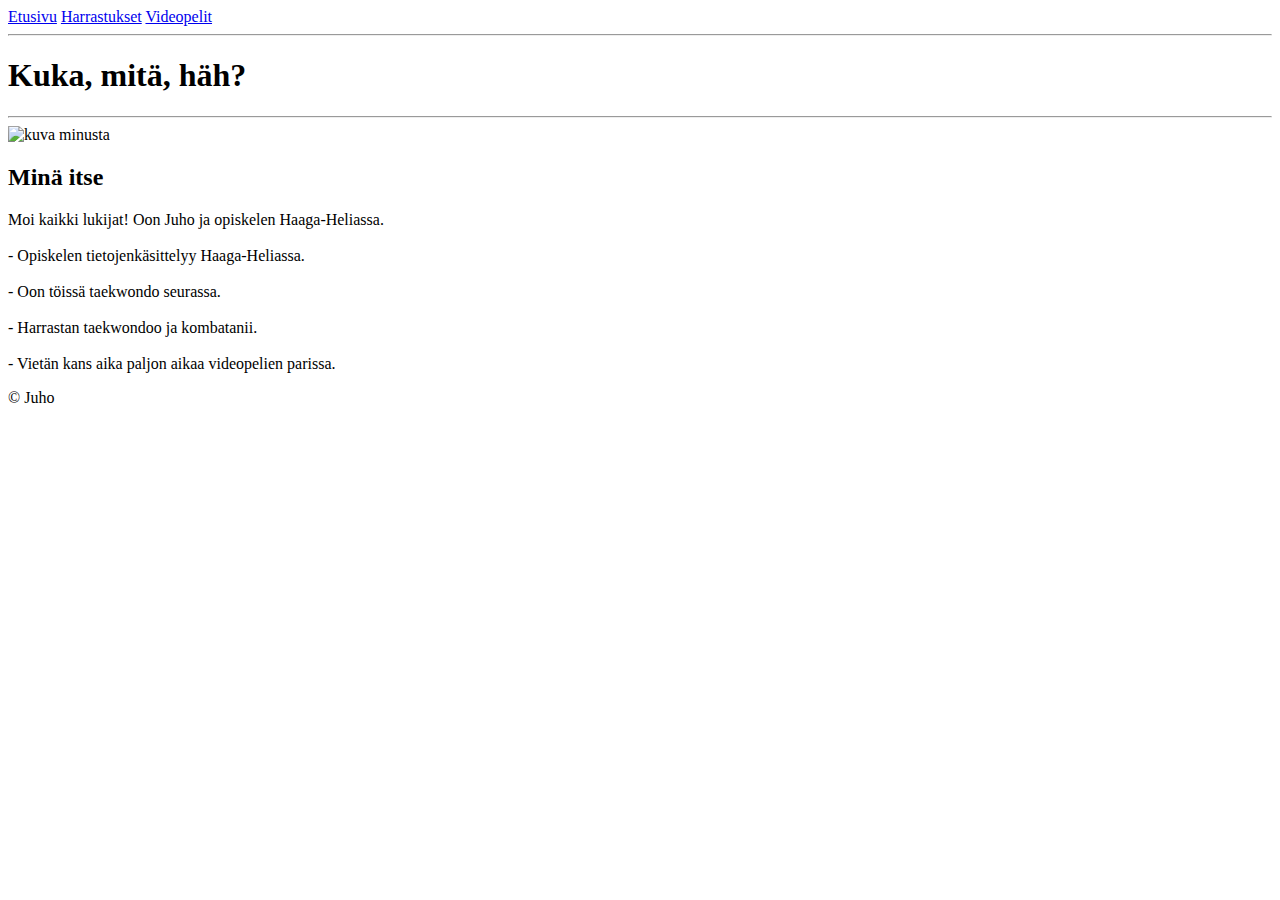
==== index.html @ f8bed450 "Create index.html" ====
<!DOCTYPE html>
<html lang="fi">
<head>
    <meta charset="UTF-8">
    <meta name="description" content="Mielenkiinnot">
    <meta name="author" content="Juho">
    <meta name="viewport" content="width=device-width, initial-scale=1.0">
    <title>Mielenkiinnot Juho Talvitie</title>

    <link href="css/omansivuntyyli.css" rel="stylesheet" type="text/css">
</head>
<body>
    <nav>
        <a href="Etusivu.html">Etusivu</a>
        <a href="harrastus.html">Harrastukset</a>
        <a href="Videopeli.html">Videopelit</a>
    </nav>
    <hr>
    <h1>Kuka, mitä, häh?</h1>
    <hr>
    <main>
            <div class="Etusivunkuva">
                <img src="kuvat/Etusivukuva.jpg" alt="kuva minusta" width="40%" height="auto">
            </div>
            <div class="Etucontainer">
            <div class="Etusivunteksti">
                <h2>Minä itse</h2>
                <p>Moi kaikki lukijat! Oon Juho ja opiskelen Haaga-Heliassa.<br><br>
                - Opiskelen tietojenkäsittelyy Haaga-Heliassa.<br><br>
                - Oon töissä taekwondo seurassa.<br><br>
                - Harrastan taekwondoo ja kombatanii.<br><br>
                - Vietän kans aika paljon aikaa videopelien parissa.
                </p>
            </div>
        </div>
    </main>
    <footer>
        &copy; Juho
    </footer>
</body>
</html>
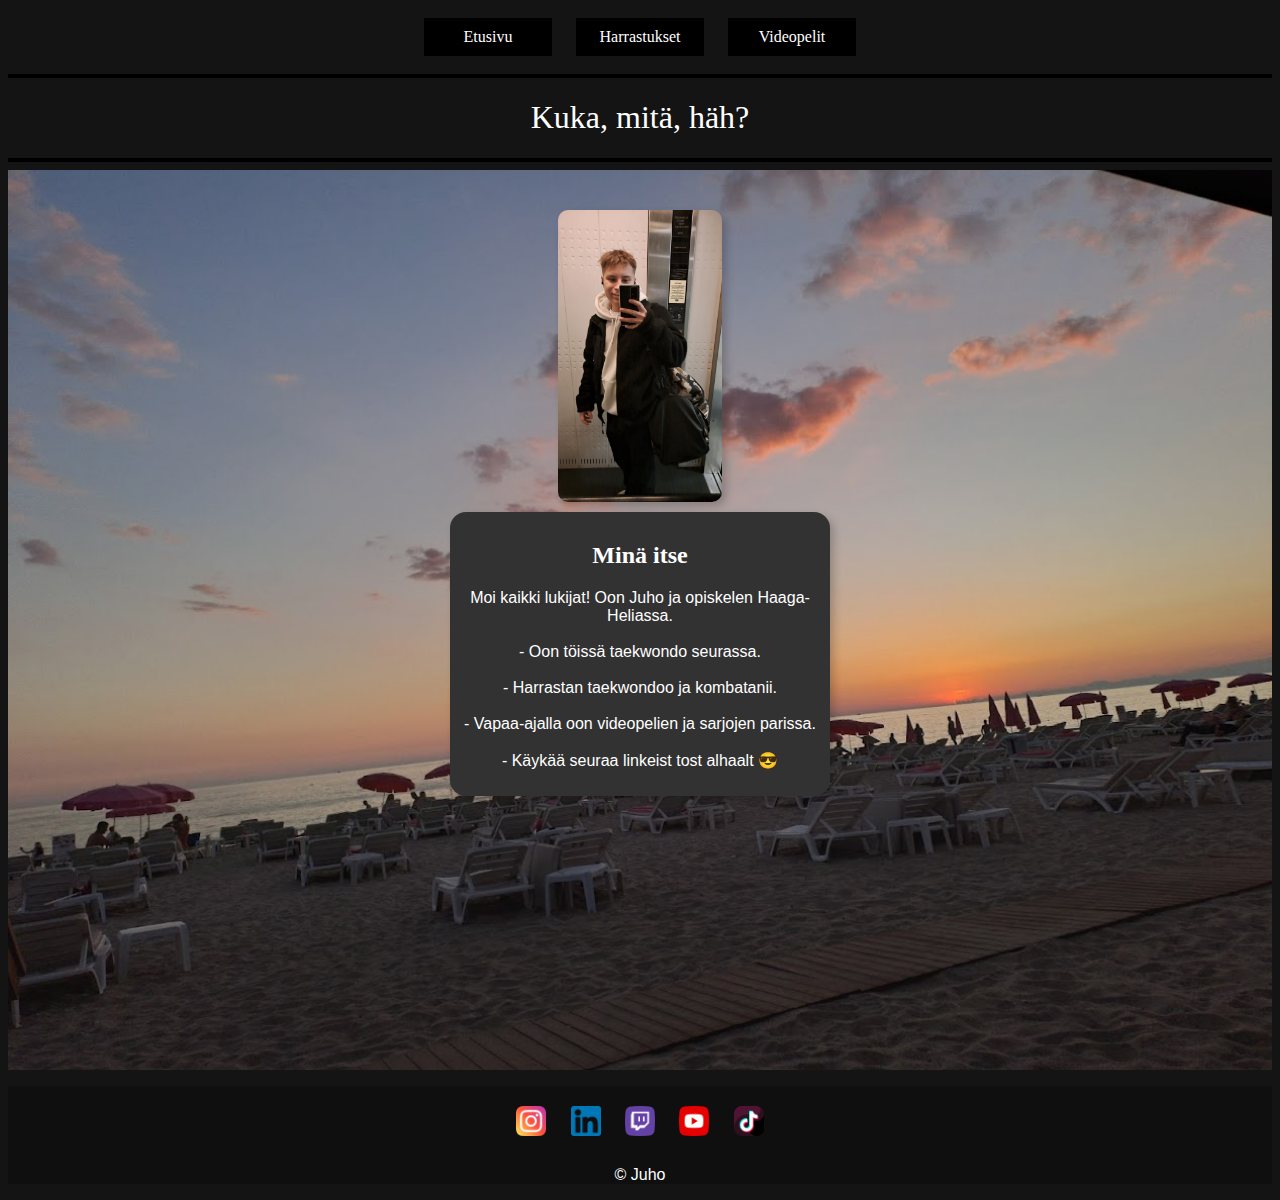
==== commit b350e237: "Update index.html" ====
--- a/index.html
+++ b/index.html
@@ -18,24 +18,43 @@
     <hr>
     <h1>Kuka, mitä, häh?</h1>
     <hr>
-    <main>
-            <div class="Etusivunkuva">
-                <img src="kuvat/Etusivukuva.jpg" alt="kuva minusta" width="40%" height="auto">
+
+    <div class="background-section">
+        <main>
+            <div class="content-container">
+                <img src="kuvat/Etusivukuva.jpg" alt="Etusivun kuva" class="Etusivunkuva">
+                <div class="teksti">
+                    <h2>Minä itse</h2>
+                    <p>Moi kaikki lukijat! Oon Juho ja opiskelen Haaga-Heliassa.<br><br>
+                    - Oon töissä taekwondo seurassa.<br><br>
+                    - Harrastan taekwondoo ja kombatanii.<br><br>
+                    - Vapaa-ajalla oon videopelien ja sarjojen parissa.<br><br>
+                    - Käykää seuraa linkeist tost alhaalt &#128526;
+                    </p>
+                </div>
             </div>
-            <div class="Etucontainer">
-            <div class="Etusivunteksti">
-                <h2>Minä itse</h2>
-                <p>Moi kaikki lukijat! Oon Juho ja opiskelen Haaga-Heliassa.<br><br>
-                - Opiskelen tietojenkäsittelyy Haaga-Heliassa.<br><br>
-                - Oon töissä taekwondo seurassa.<br><br>
-                - Harrastan taekwondoo ja kombatanii.<br><br>
-                - Vietän kans aika paljon aikaa videopelien parissa.
-                </p>
-            </div>
-        </div>
-    </main>
+        </main>
+    </div>
+
     <footer>
-        &copy; Juho
+        <p>
+            <a href="https://www.instagram.com/juho.talvitie/">
+                <img src="kuvat/instagram.png" alt="Instagram" width="30px" height="30px">
+            </a>
+            <a href="https://www.linkedin.com/in/juho-talvitie-207307333">
+                <img src="kuvat/linkedin.png" alt="LinkedIn" width="30px" height="30px">
+            </a>
+            <a href="https://www.twitch.tv/miscsx">
+                <img src="kuvat/twitch.png" alt="Twitch" width="30px" height="30px">
+            </a>
+            <a href="https://www.youtube.com/@Miscsx">
+                <img src="kuvat/youtube.png" alt="YouTube" width="30px" height="30px">
+            </a>
+            <a href="https://www.tiktok.com/@miscsx">
+                <img src="kuvat/tiktok.png" alt="TikTok" width="30px" height="30px">
+            </a>
+        </p>
+        <p>&copy; Juho</p>
     </footer>
 </body>
 </html>
--- a/css/omansivuntyyli.css
+++ b/css/omansivuntyyli.css
@@ -0,0 +1,135 @@
+hr {border: 2px solid black;}
+
+* {box-sizing: border-box;}
+
+nav {text-align: center;}
+
+nav a {color: rgb(255, 255, 255);
+    background-color: rgb(0, 0, 0);
+    padding: 10px;
+    margin: 10px;
+    text-decoration: none;
+display: inline-block;
+width:8em;}
+
+body {
+    color: white;
+    background-color: rgb(20, 20, 20);
+}
+
+.content-container {
+    display: flex;
+    flex-direction: column;
+    align-items: center;
+    justify-content: center;
+    margin: 20px auto;
+    text-align: center;
+}
+
+.teksti {
+    max-width: 30%;
+    margin: 10px auto;
+    padding: 10px;
+    background-color: rgb(50, 50, 50);
+    border-radius: 16px;
+    box-shadow: 4px 4px 8px rgba(0, 0, 0, 0.2);
+    text-align: center;
+}
+
+.Etusivunkuva {
+    display: block;
+    margin: 0 auto;
+    width: 13%;
+    height: auto;
+    border-radius: 10px;
+    box-shadow: 4px 4px 8px rgba(0, 0, 0, 0.2);
+}
+
+.keltvyö img {
+    display: block;
+    margin: 0 auto;
+    width: 25%;
+    height: auto;
+    border-radius: 10px;
+    box-shadow: 4px 4px 8px rgba(0, 0, 0, 0.2);
+}
+
+h1 {text-align: center;  
+    font-family: "Edu AU VIC WA NT Arrows", sans-serif;
+    font-family: cursive;
+    font-optical-sizing: auto;
+    font-weight:400;}
+h2 {font-size: x-large;}
+h3 {font-size: x-large;}
+p {font-family:'Trebuchet MS', 'Lucida Sans Unicode', 'Lucida Grande', 'Lucida Sans', Arial, sans-serif}
+
+footer {text-align: center;
+    background-color:rgb(15, 15, 15);
+}
+footer a {
+    padding-top: 10px;
+    margin: 10px;
+    text-decoration: none;
+    display: inline-block;
+}
+
+.background-section {
+    background-image: url('../kuvat/Kesäkuva.jpg');
+    background-size: cover;
+    background-position: center;
+    background-repeat: no-repeat;
+    position: relative;
+    margin-top: 0;
+    padding-top: 20px;
+    width: 100%;
+    min-height: 100vh;
+    z-index: -1;
+}
+
+.background-image2 {
+    background-image: url('../kuvat/Sali.jpg');
+    background-size: cover;
+    background-position: center;
+    background-repeat: no-repeat;
+    position: relative;
+    margin-top: 0;
+    padding-top: 20px;
+    width: 100%;
+    min-height: 100vh;
+    z-index: -1;
+
+}
+
+.background-image3 {
+    background-image: url('../kuvat/videopelit.jpg');
+    background-size: cover;
+    background-position: center;
+    background-repeat: no-repeat;
+    position: relative;
+    margin-top: 0;
+    padding-top: 20px;
+    width: 100%;
+    min-height: 100vh;
+    z-index: -1;
+}
+
+@media (max-width: 768px) {
+    .content-container {
+        max-width: 90%;
+        padding: 15px;
+    }
+
+    .Etusivunkuva {
+        width: 50%;
+    }
+
+    .keltvyö-container {
+        width: 25%;
+    }
+
+    .teksti {
+        max-width: 90%;
+        padding: 15px;
+        text-align: center;
+    }
+}